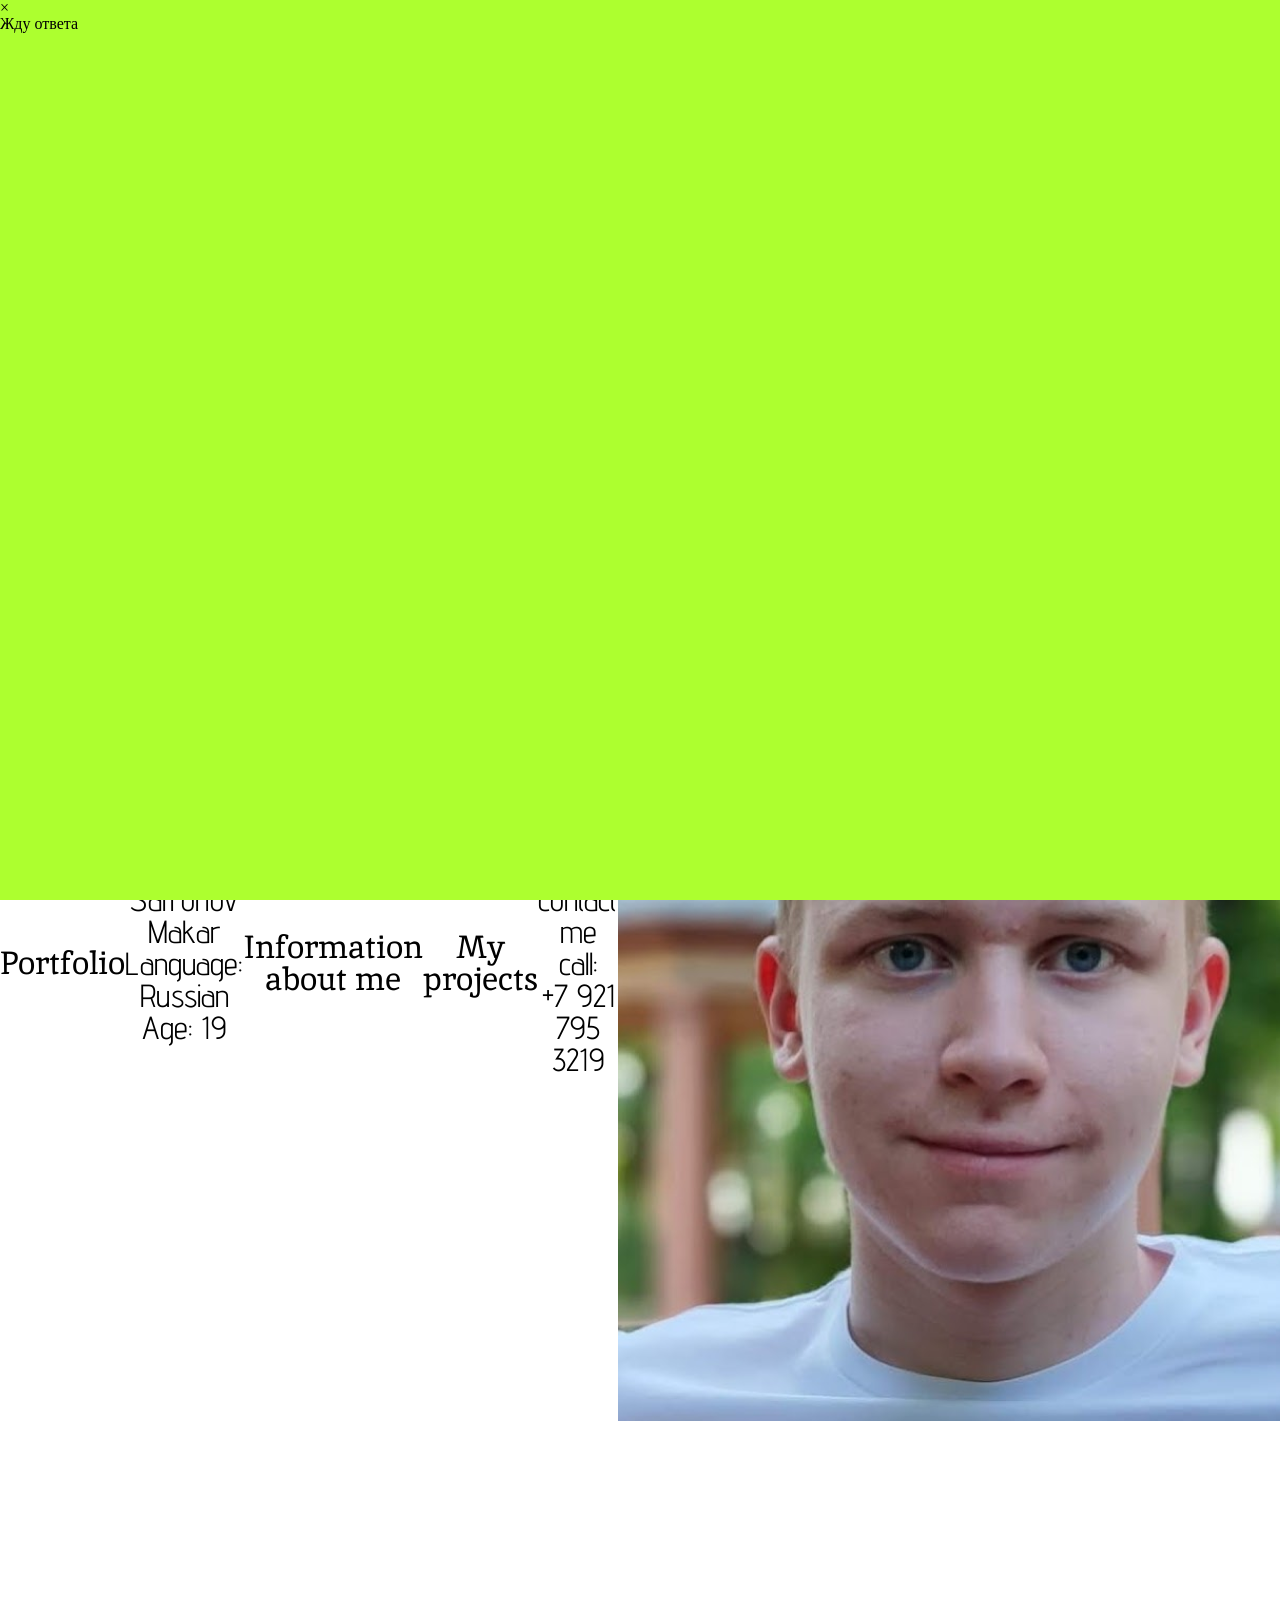
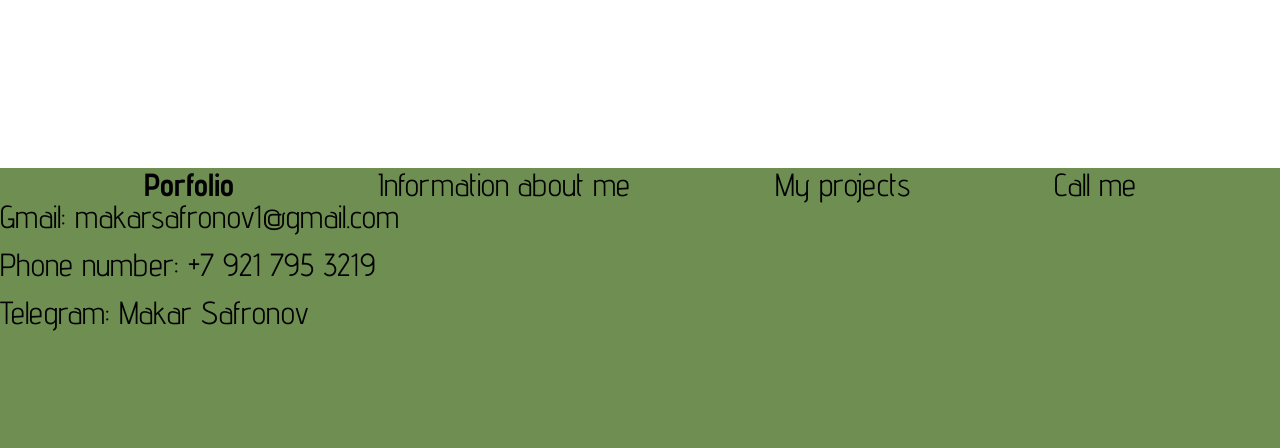
==== index.html @ 05dc4439 "rename" ====
<!DOCTYPE html>
<html lang="en">
<head>
    <meta charset="UTF-8">
    <meta name="viewport" content="width=device-width, initial-scale=1.0">
    <link rel="stylesheet" type="text/CSS" href="reset.css">
    <link rel="stylesheet" type="text/CSS" href="fonts.css">
    <link rel="stylesheet" type="text/CSS" href="header.css">
    <link rel="stylesheet" type="text/CSS" href="main.css">
    <link rel="stylesheet" type="text/CSS" href="footer.css">
    <title>Портфолио Сафронова Макара</title>
</head>
<body>
    <header>
        <a class="text1 Sta">
            Portfolio
        </a>
        <h1 class="myButton">
            Test
        </h1>
        <a href="Info.html" class="text1">
            Information about me
        </a>
        <a class="text1">
            My projects
        </a>
        <a class="text1">
            Call me
        </a>
        <img src="images/Logo.png" alt="">
    </header>
    <main>
        <h1 id="myTitle" class="text2 luck">
            Portfolio<br />
        </h1></br>
        <h1 id="myButton" class="text1">
            Safronov Makar </br>
            Language: Russian </br>
            Age: 19 </br>
        </h1>
        <a class="text2">
            Information about me
        </a>
        <a class="text2">
            My projects
        </a>
        <h1 class="text1">
            To contact me call: </br>
            +7 921 795 3219 </br>
        </h1>
        <img src="images/Foto.png" alt="">
    </main>
    <footer>
        <div class="set">
            <a class="text1 Sta">
                Porfolio
            </a>
            <a  href="Info.html" class="text1">
                Information about me
            </a>
            <a class="text1">
                My projects
            </a>
            <a class="text1">
                Call me
            </a>
        </div>
        <h1 class="text1">
            Gmail: makarsafronov1@gmail.com
        </h1></br>
        <h1 class="text1">
            Phone number: +7 921 795 3219
        </h1></br>
        <h1 class="text1">
            Telegram: Makar Safronov
        </h1></br>
    </footer>
    <div id = "mymodal" class="modal">
        <div id="myClose" class="close">&times;</div>
        Жду ответа
    </div>
    <script src="myscript.js">

    </script>
</body>
</html>
---- fonts.css ----
@font-face {
    font-family: pat1;
    src: url('./fonts/AdventPro-VariableFont_wdth\,wght.ttf');
}
@font-face {
    font-family: pat2;
    src: url('./fonts/Inika-Regular.ttf');
}
---- header.css ----
header{
    background-color: #0a9fca;
    height: 158px;
    width: 100vw;
    display: flex;
    justify-content:space-evenly;
    align-items: center;
}
.Sta{
    font-weight: bold;
}
.text1{
    font-size: clamp(2rem, 1vh, 5rem);
    font-family: pat1;
    text-decoration: none;
    color: #000;
}
.text2{
    font-size: clamp(2rem, 1vh, 5rem);
    font-family: pat2;
    text-decoration: none;
    color: #000;
}
.modal{
    position: fixed;
    left: 0;
    top: 0;
    width: 100%;
    height: 100%;
    background-color: greenyellow;
    z-index: 3;
}
---- main.css ----
main{
    background-color: #ffffff;
    height: 1610px;
    width: 100vw;
    align-items: center;
    flex-direction: row;
    display:flex;
    text-align: center;
}
.luck{
    font-size: clamp(2rem, 3vh, 5rem);
}
.Sta{
    font-weight: bold;
}
.text1{
    font-size: clamp(2rem, 1vh, 5rem);
    font-family: pat1;
    text-decoration: none;
    color: #000;
}
.text2{
    font-size: clamp(2rem, 1vh, 5rem);
    font-family: pat2;
    text-decoration: none;
    color: #000;
}
---- footer.css ----
footer{
    background-color: #6f8e52;
    height: 280px;
    width: 100vw;
}
.set{
    width: 100%;
    display: flex;
    justify-content:space-evenly;
    align-items: center;
}
.Sta{
    font-weight: bold;
}
.text1{
    font-size: clamp(2rem, 1vh, 5rem);
    font-family: pat1;
    text-decoration: none;
    color: #000;
}
.text2{
    font-size: clamp(2rem, 1vh, 5rem);
    font-family: pat2;
    text-decoration: none;
    color: #000;
}
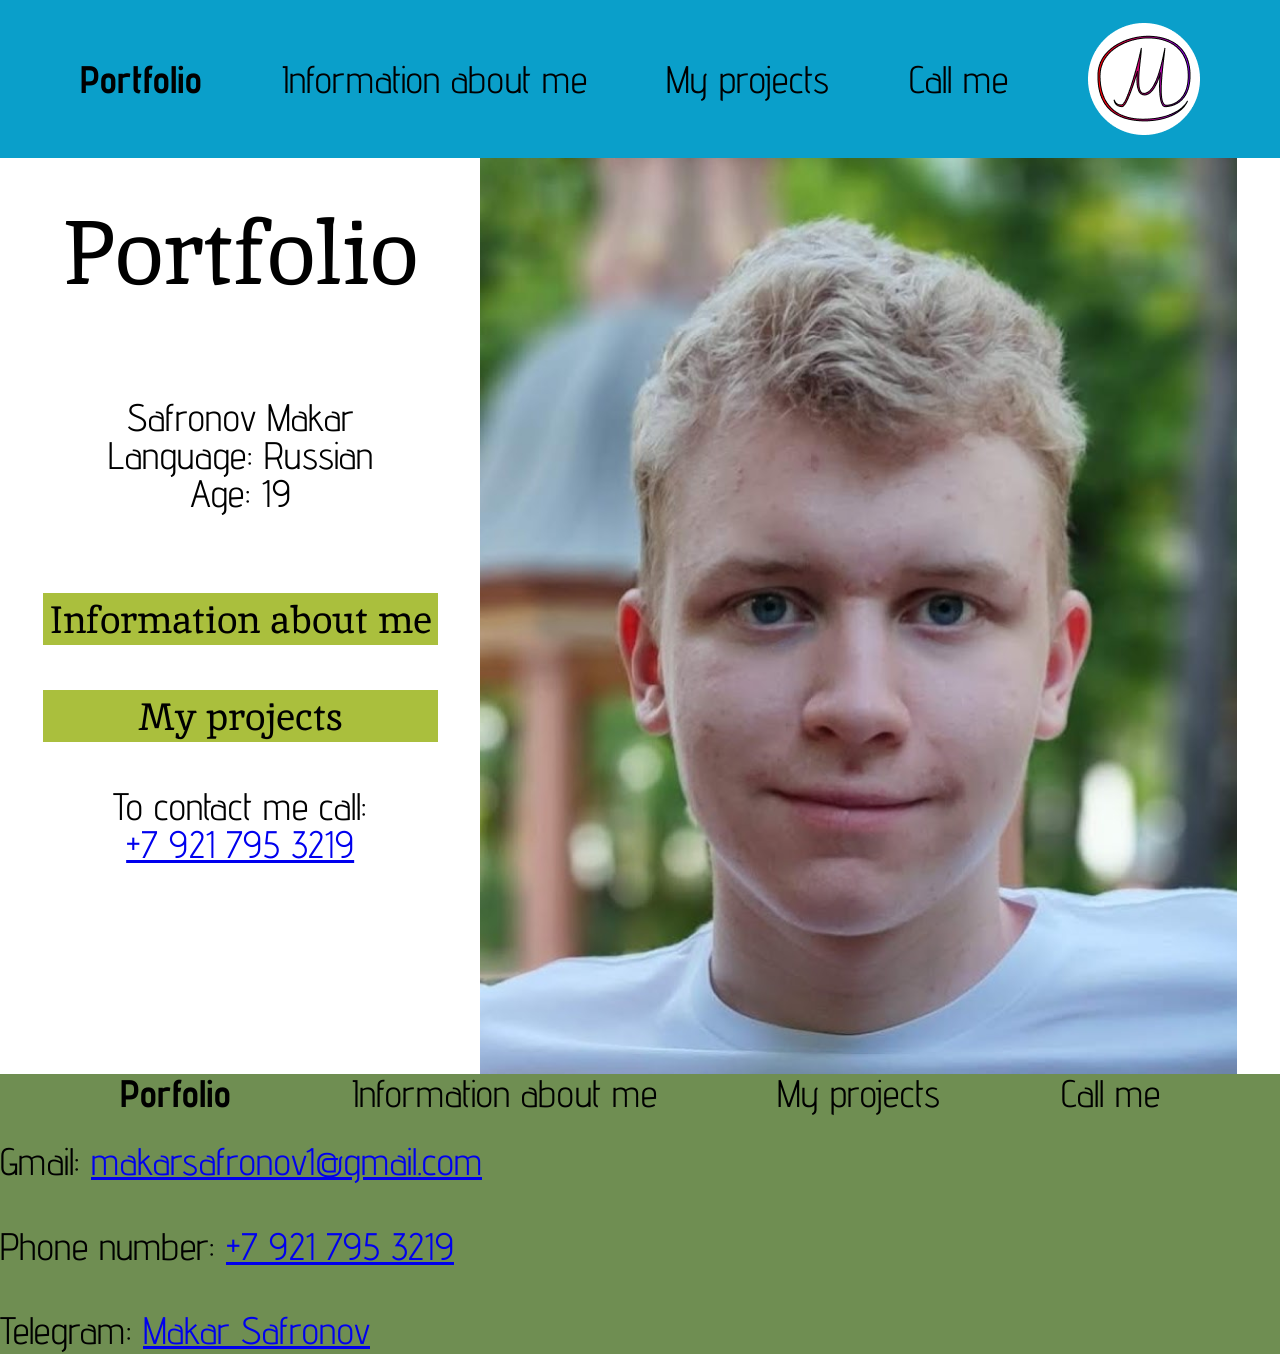
==== commit a61f1511: "обновление сайта" ====
--- a/index.html
+++ b/index.html
@@ -12,75 +12,72 @@
 </head>
 <body>
     <header>
-        <a class="text1 Sta">
+        <a class="text3 Sta">
             Portfolio
         </a>
-        <h1 class="myButton">
-            Test
-        </h1>
-        <a href="Info.html" class="text1">
+        <a href="Info.html" class="text3">
             Information about me
         </a>
-        <a class="text1">
+        <a href="Proj.html" class="text3">
             My projects
         </a>
-        <a class="text1">
+        <a href="Call.html" class="text3">
             Call me
         </a>
         <img src="images/Logo.png" alt="">
     </header>
     <main>
-        <h1 id="myTitle" class="text2 luck">
-            Portfolio<br />
-        </h1></br>
-        <h1 id="myButton" class="text1">
-            Safronov Makar </br>
-            Language: Russian </br>
-            Age: 19 </br>
-        </h1>
-        <a class="text2">
-            Information about me
-        </a>
-        <a class="text2">
-            My projects
-        </a>
-        <h1 class="text1">
-            To contact me call: </br>
-            +7 921 795 3219 </br>
-        </h1>
-        <img src="images/Foto.png" alt="">
+        <div class="profil">
+            <div class="contact-info">
+                <h1 id="myTitle" class="luck">
+                    Portfolio
+                </h1>
+                <h1 class="text1">
+                    Safronov Makar </br>
+                    Language: Russian </br>
+                    Age: 19 </br>
+                </h1>
+                <button onclick="location.href='Info.html';" class="text2 green-btn">
+                    Information about me
+                </button>
+                <button onclick="location.href='Proj.html';" class="text2 green-btn">
+                    My projects
+                </button>
+                <h1 class="text1">
+                    To contact me call: </br>
+                    <a href="tel: +7 921 795 3219">+7 921 795 3219</a></br>
+                </h1>
+            </div>
+            <img src="images/Foto.png" alt="">
+        </div>
     </main>
     <footer>
         <div class="set">
-            <a class="text1 Sta">
+            <a class="text3 Sta">
                 Porfolio
             </a>
-            <a  href="Info.html" class="text1">
+            <a  href="Info.html" class="text3">
                 Information about me
             </a>
-            <a class="text1">
+            <a  href="Proj.html" class="text3">
                 My projects
             </a>
-            <a class="text1">
+            <a  href="Call.html" class="text3">
                 Call me
             </a>
         </div>
-        <h1 class="text1">
-            Gmail: makarsafronov1@gmail.com
+        <h1 class="text4">
+            Gmail:
+            <a href="mailto:makarsafronov1@gmail.com">makarsafronov1@gmail.com</a>
         </h1></br>
-        <h1 class="text1">
-            Phone number: +7 921 795 3219
+        <h1 class="text4">
+            Phone number:
+            <a href="tel: +7 921 795 3219">+7 921 795 3219</a>
         </h1></br>
-        <h1 class="text1">
-            Telegram: Makar Safronov
+        <h1 class="text4">
+            Telegram:
+            <a href="https://t.me/makarsafronov1">Makar Safronov</a>
         </h1></br>
     </footer>
-    <div id = "mymodal" class="modal">
-        <div id="myClose" class="close">&times;</div>
-        Жду ответа
-    </div>
-    <script src="myscript.js">
-
-    </script>
 </body>
 </html>
--- a/header.css
+++ b/header.css
@@ -5,21 +5,10 @@
     display: flex;
     justify-content:space-evenly;
     align-items: center;
+    flex-wrap: wrap;
 }
 .Sta{
     font-weight: bold;
-}
-.text1{
-    font-size: clamp(2rem, 1vh, 5rem);
-    font-family: pat1;
-    text-decoration: none;
-    color: #000;
-}
-.text2{
-    font-size: clamp(2rem, 1vh, 5rem);
-    font-family: pat2;
-    text-decoration: none;
-    color: #000;
 }
 .modal{
     position: fixed;
--- a/main.css
+++ b/main.css
@@ -1,6 +1,11 @@
+* {
+    --big-font: clamp(0rem, 7vw, 10rem);
+    --regular-font: clamp(0rem, 3vw, 10rem);
+    --small-font: clamp(0rem,1.5vw,10rem);
+}
+
 main{
     background-color: #ffffff;
-    height: 1610px;
     width: 100vw;
     align-items: center;
     flex-direction: row;
@@ -8,20 +13,101 @@
     text-align: center;
 }
 .luck{
-    font-size: clamp(2rem, 3vh, 5rem);
+    font-size: var(--big-font);
+    font-family: pat2;
+    text-decoration: none;
+    color: #000;
+    margin-top: 50px;
+    margin-bottom: 100px;
+}
+.luck2{
+    font-size: var(--big-font);
+    font-family: pat2;
+    text-decoration: none;
+    color: #000;
+    margin-top: 50px;
+    margin-bottom: 150px;
+}
+.luck3{
+    margin-top: 50px;
 }
 .Sta{
     font-weight: bold;
 }
 .text1{
-    font-size: clamp(2rem, 1vh, 5rem);
+    font-size: var(--regular-font);
+    font-family: pat1;
+    text-decoration: none;
+    color: #000;
+    margin-bottom: 80px;
+}
+.text2{
+    font-size: var(--regular-font);
+    font-family: pat2;
+    text-decoration: none;
+    color: #000;
+}
+.text3{
+    font-size: var(--regular-font);
     font-family: pat1;
     text-decoration: none;
     color: #000;
 }
-.text2{
-    font-size: clamp(2rem, 1vh, 5rem);
-    font-family: pat2;
+.text4{
+    font-size: var(--regular-font);
+    font-family: pat1;
     text-decoration: none;
     color: #000;
+    margin-top: 30px;
+}
+.text5{
+    font-size: var(--small-font);
+    font-family: pat1;
+    text-decoration: none;
+    color: #000;
+    margin-top: 60px;
+}
+.contact-info {
+    display: flex;
+    flex-direction: column;
+}
+.green-btn {
+    background-color: #AABF3D;
+    border: #ffffff;
+    margin-bottom: 45px;
+}
+.brown-btn {
+    background-color: #D77C34;
+    margin-top: 45px;
+}
+.profil{
+    display:flex;
+    justify-content: space-evenly;
+    width: 100vw;
+}
+@media (width < 900px) {
+    .profil {
+        flex-direction: column;
+    }
+}
+
+.sec1{
+    background-color:#AABF3D;
+}
+.sec2{
+    background-color:#8CC736;
+}
+.sec3{
+    background-color:#5CB426;
+}
+.cent{
+    display:flex;
+    width: 100vw;
+    justify-content: center;
+}
+.otstup{
+    margin-bottom: 100px;
+}
+.city {
+    max-width: 100vw;
 }
--- a/footer.css
+++ b/footer.css
@@ -8,19 +8,8 @@
     display: flex;
     justify-content:space-evenly;
     align-items: center;
+    flex-wrap: wrap;
 }
 .Sta{
     font-weight: bold;
 }
-.text1{
-    font-size: clamp(2rem, 1vh, 5rem);
-    font-family: pat1;
-    text-decoration: none;
-    color: #000;
-}
-.text2{
-    font-size: clamp(2rem, 1vh, 5rem);
-    font-family: pat2;
-    text-decoration: none;
-    color: #000;
-}
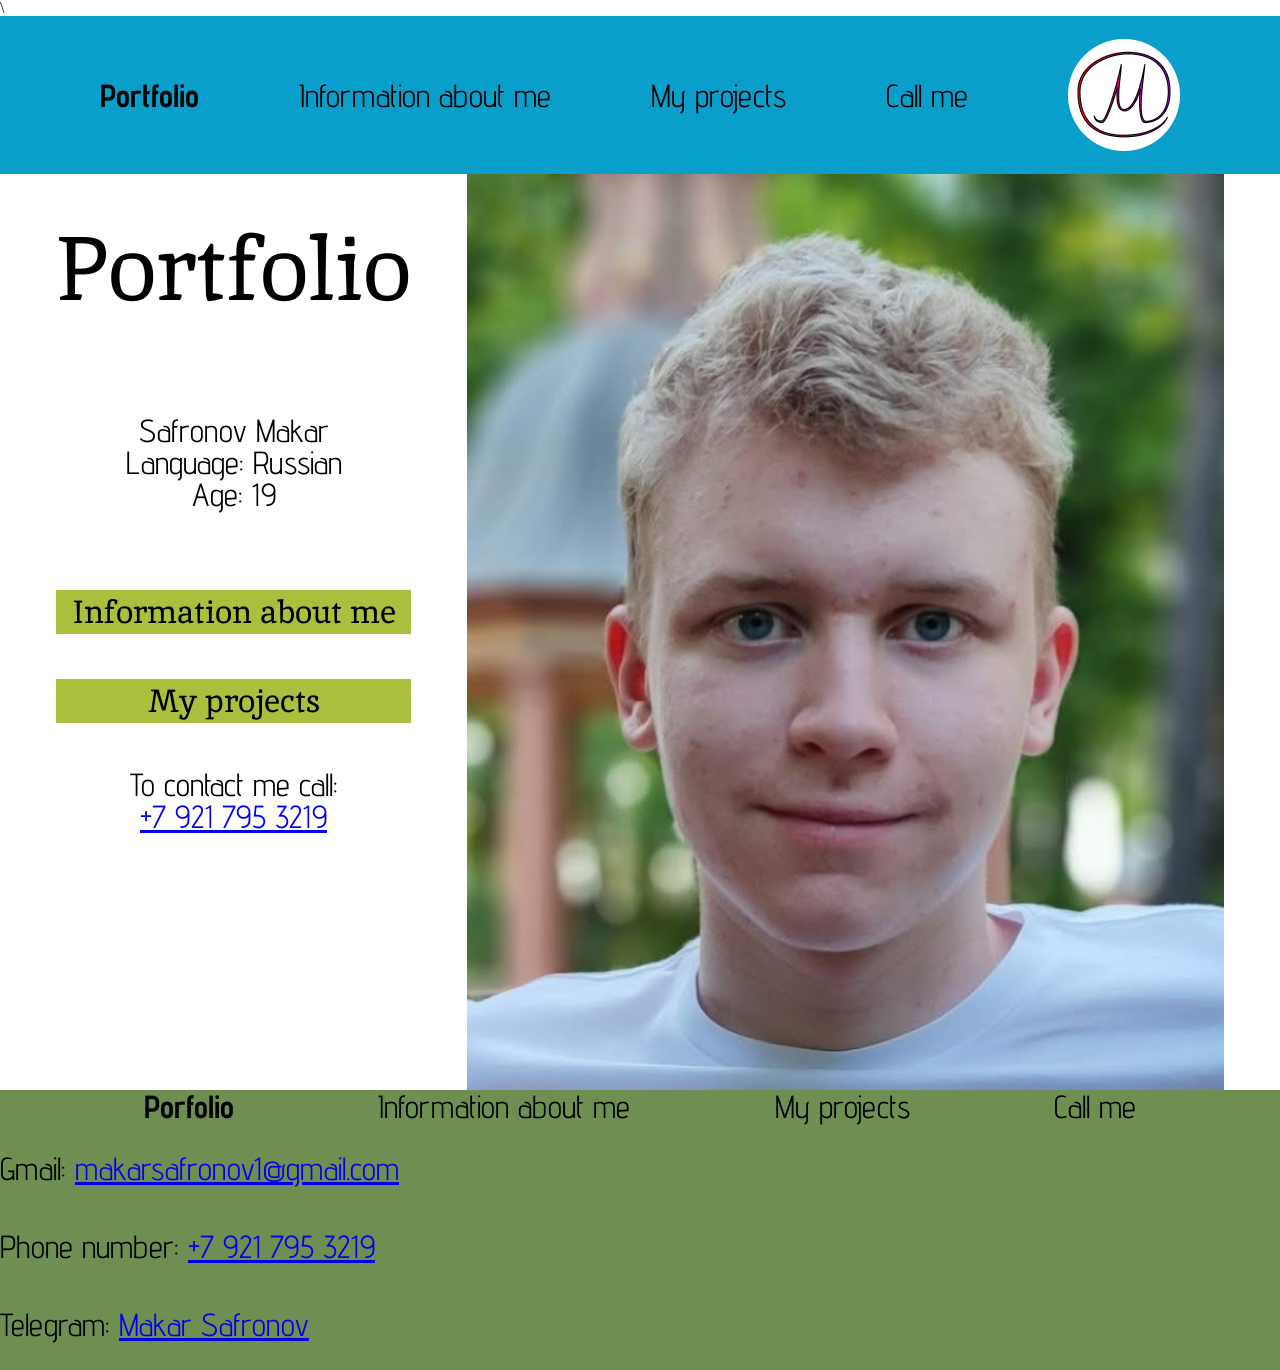
==== commit f8ef383a: "update" ====
--- a/index.html
+++ b/index.html
@@ -8,6 +8,7 @@
     <link rel="stylesheet" type="text/CSS" href="header.css">
     <link rel="stylesheet" type="text/CSS" href="main.css">
     <link rel="stylesheet" type="text/CSS" href="footer.css">
+    <link rel="icon" href="images/Logo.png">\
     <title>Портфолио Сафронова Макара</title>
 </head>
 <body>
--- a/main.css
+++ b/main.css
@@ -1,7 +1,7 @@
 * {
     --big-font: clamp(0rem, 7vw, 10rem);
-    --regular-font: clamp(0rem, 3vw, 10rem);
-    --small-font: clamp(0rem,1.5vw,10rem);
+    --regular-font: clamp(0rem, 3vw,2rem);
+    --small-font: clamp(0rem,1.5vw,3rem);
 }
 
 main{
